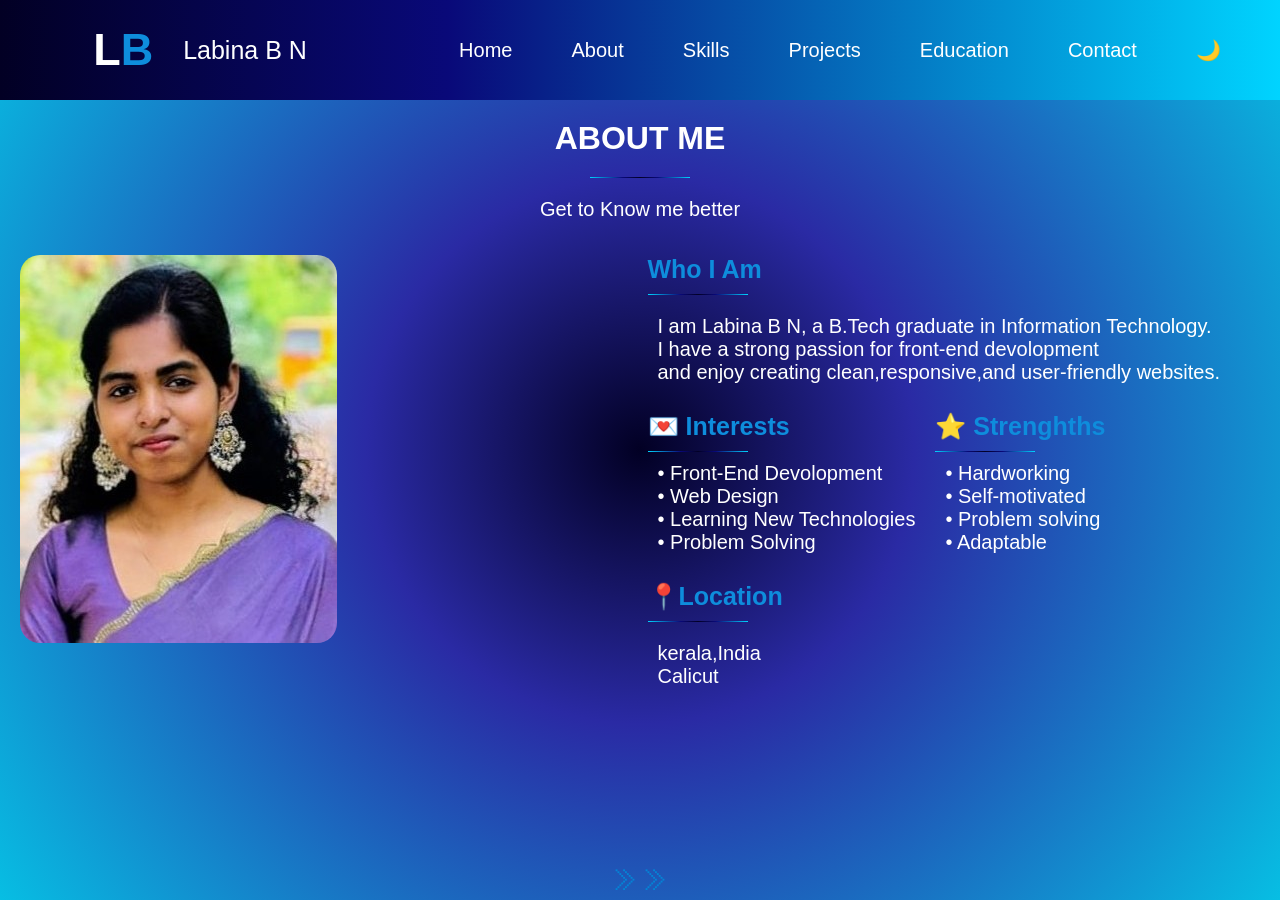
==== about.html @ 95ef758e "completed home,about and skills page" ====
<html>
    <head>
        <title>about me</title>
        <link rel="stylesheet" href="about.css">
    </head>
    <body>
        <div class="container">
            <div class="header">
                <nav class="navbar">
                    <div class="link1">
                        <a href="index.html" class="logo"><span class="name1">L</span><span class="name2">B</span></a>
                        <a href="index.html" class="nav name" >Labina B N</a>
                        
                    </div>
                    <div class="link2">
                        <a href="index.html" class="nav home">Home</a>
                        <a href="about.html" class="nav">About</a>
                        <a href="skills.html" class="nav">Skills</a>
                        <a href="projects.html" class="nav">Projects</a>
                        <a href="education.html" class="nav">Education</a>
                        <a href="contact.html" class="nav">Contact</a>
                        <a href="#" class="nav">🌙</a>
                    </div>
                  
                </nav>
            </div>
            <div class="main">
                <div class="heading">
                    <h1>ABOUT ME</h1>
                    <div class="line"></div>
                    <p class="para">Get to Know me better</p>
                </div>
                <div class="left">
                    <img src="labu_img.jpg" class="img">
                </div>
                <div class="right">
                    <h3>Who I Am</h3>
                    <div class="line"></div>
                    <p>
                        I am Labina B N, a B.Tech graduate in Information Technology.<br>
                        I have  a strong passion for front-end devolopment<br>
                        and enjoy creating clean,responsive,and user-friendly websites.
                    </p>
                    <br>
                    <div class="box">
                        <div class="box1">
                            <h3>💌 Interests</h3>
                            <div class="line"></div>
                            <p>
                                • Front-End Devolopment<br>
                                • Web Design<br>
                                • Learning New Technologies<br>
                                • Problem Solving
                            </p>
                        </div>
                        <div class="box2">
                            <h3>⭐ Strenghths</h3>
                            <div class="line"></div>
                            <p>
                                • Hardworking<br>
                                • Self-motivated<br>
                                • Problem solving<br>
                                • Adaptable
                            </p>
                        </div>
                    </div> 

                    <br>
                    <h3>📍Location</h3>
                    <div class="line"></div>
                    <p>
                        kerala,India<br>
                        Calicut
                    </p>
                        
                </div>
            </div>
            <div class="foot">
                    <a href="skills.html" class="arrow">⨠⨠</a>
            </div>
        </div>
    </body>
</html>
---- about.css ----
.container{
    width: 100%;
    height: 100vh;
    display: grid;
    grid-template-rows: 100px 1fr 40px;
    background: #020024;
    background: radial-gradient(circle, rgba(2, 0, 36, 1) 0%, rgb(42, 42, 164) 35%, rgb(7, 190, 227) 100%);
    font-family:sans-serif;
}
.header{
background: #020024;
background: linear-gradient(90deg, rgba(2, 0, 36, 1) 0%, rgba(9, 9, 121, 1) 35%, rgba(0, 212, 255, 1) 100%);
}
.navbar{
height: 100%;
display: grid;
grid-template-columns: 400px 1fr;
}
.link1{
  display: flex;
  justify-content: center;
  align-items: center;
  gap: 30px;
}
.link2{
display: flex;
justify-content: space-evenly;
align-items: center;

}
.nav{
    color: white;
    text-decoration: none;
    font-size: 20px;
    transition:color 0.2s ease-in 0.1s;
    transition:transform 0.2s ease-in 0.1s;
}
.nav:hover{
    color: rgb(113, 191, 239);
    transform: scale(1.1);
}
.logo{
    text-decoration: none;
    font-size: 45px;
    font-weight: bolder;
    transition:transform 0.2s ease-in 0.1s;
}
.logo:hover{
    transform: scale(1.1);
}
.name1{
    color: white;
}
.name2{
    color:rgb(14, 141, 220) ;
}
.name{
    font-size: 25px;
}
.main{
    display: grid;
    grid-template-columns: 1fr 1fr;
    grid-template-rows: 140px 1fr;
    gap: 15px;
}
.heading{
    grid-column: span 2;
    display: flex;
    flex-direction: column;
    justify-content: center;
    align-items: center;
}

.line{
    width: 100px;
    height: 1px;
    background: radial-gradient(circle, rgba(2, 0, 36, 1) 0%, rgba(9, 9, 121, 1) 35%, rgba(0, 212, 255, 1) 100%);
    margin: 10px 0;
}
h3{
    color:rgb(14, 141, 220);
    margin: 0px;
    font-size: 25px;
}
p{
    font-size: 20px;
}
h1,p{ 
    color: white;
    margin: 10px;
 
}
.left{
  margin-left: 20px;
}
.right{
    display: flex;
    flex-direction: column;
  
}
.img{
    border-radius: 20px;
}
.box{
    display: flex;
    gap: 10px;
}
.box3{
    display: flex;
    flex-direction: column;
    align-items: center;
}
.foot{
    display: flex;
    justify-content: center;
    align-items: center;

}
.arrow{
    font-size: 30px;
    text-decoration: none;
    color:rgb(3, 133, 214);
    display: inline-block;
    animation: moveLeft 1.5s ease-in 0.1s infinite normal;
}
@keyframes moveLeft{
    0%{
        color: rgb(3, 133, 214);
        transform: translate(0);
    }
    50%{
        color:  rgba(9, 9, 121, 1);
    }
    100%{
        color: rgb(37, 175, 202) ;
        transform: translate(30px);
    }
}
body{
    margin: 0px;
}
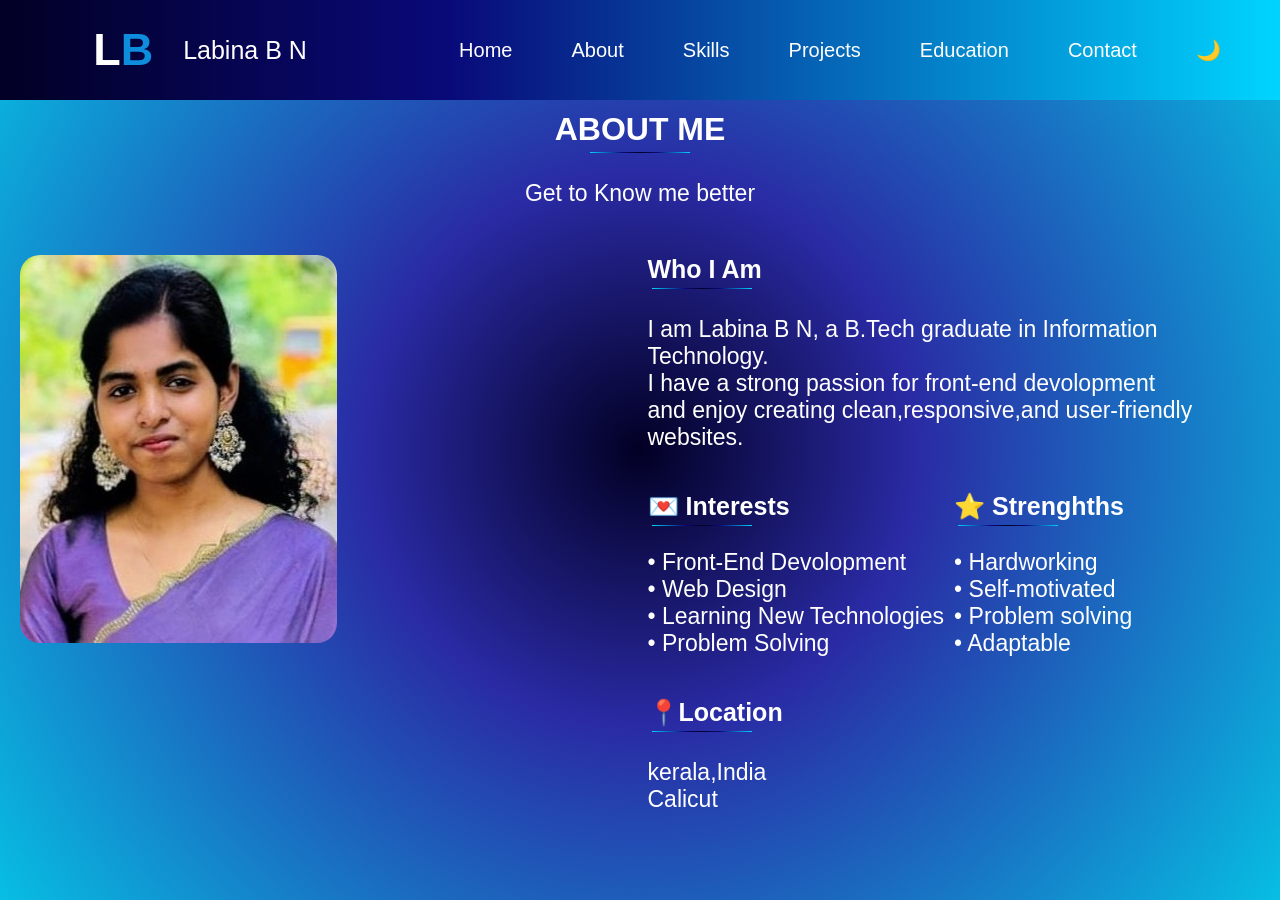
==== commit b6fe8096: "contact page completed" ====
--- a/about.html
+++ b/about.html
@@ -75,9 +75,6 @@
                         
                 </div>
             </div>
-            <div class="foot">
-                    <a href="skills.html" class="arrow">⨠⨠</a>
-            </div>
         </div>
     </body>
 </html>
--- a/about.css
+++ b/about.css
@@ -2,7 +2,7 @@
     width: 100%;
     height: 100vh;
     display: grid;
-    grid-template-rows: 100px 1fr 40px;
+    grid-template-rows: 100px 1fr;
     background: #020024;
     background: radial-gradient(circle, rgba(2, 0, 36, 1) 0%, rgb(42, 42, 164) 35%, rgb(7, 190, 227) 100%);
     font-family:sans-serif;
@@ -75,19 +75,22 @@
     width: 100px;
     height: 1px;
     background: radial-gradient(circle, rgba(2, 0, 36, 1) 0%, rgba(9, 9, 121, 1) 35%, rgba(0, 212, 255, 1) 100%);
-    margin: 10px 0;
+    margin:4px;
 }
 h3{
-    color:rgb(14, 141, 220);
+    color:white;
     margin: 0px;
     font-size: 25px;
 }
+
 p{
-    font-size: 20px;
+    color:white;
+    font-size: 23px;
+   
 }
-h1,p{ 
-    color: white;
-    margin: 10px;
+h1{ 
+    color:white;
+    margin:0;
  
 }
 .left{
@@ -110,32 +113,8 @@
     flex-direction: column;
     align-items: center;
 }
-.foot{
-    display: flex;
-    justify-content: center;
-    align-items: center;
 
-}
-.arrow{
-    font-size: 30px;
-    text-decoration: none;
-    color:rgb(3, 133, 214);
-    display: inline-block;
-    animation: moveLeft 1.5s ease-in 0.1s infinite normal;
-}
-@keyframes moveLeft{
-    0%{
-        color: rgb(3, 133, 214);
-        transform: translate(0);
-    }
-    50%{
-        color:  rgba(9, 9, 121, 1);
-    }
-    100%{
-        color: rgb(37, 175, 202) ;
-        transform: translate(30px);
-    }
-}
+
 body{
     margin: 0px;
 }
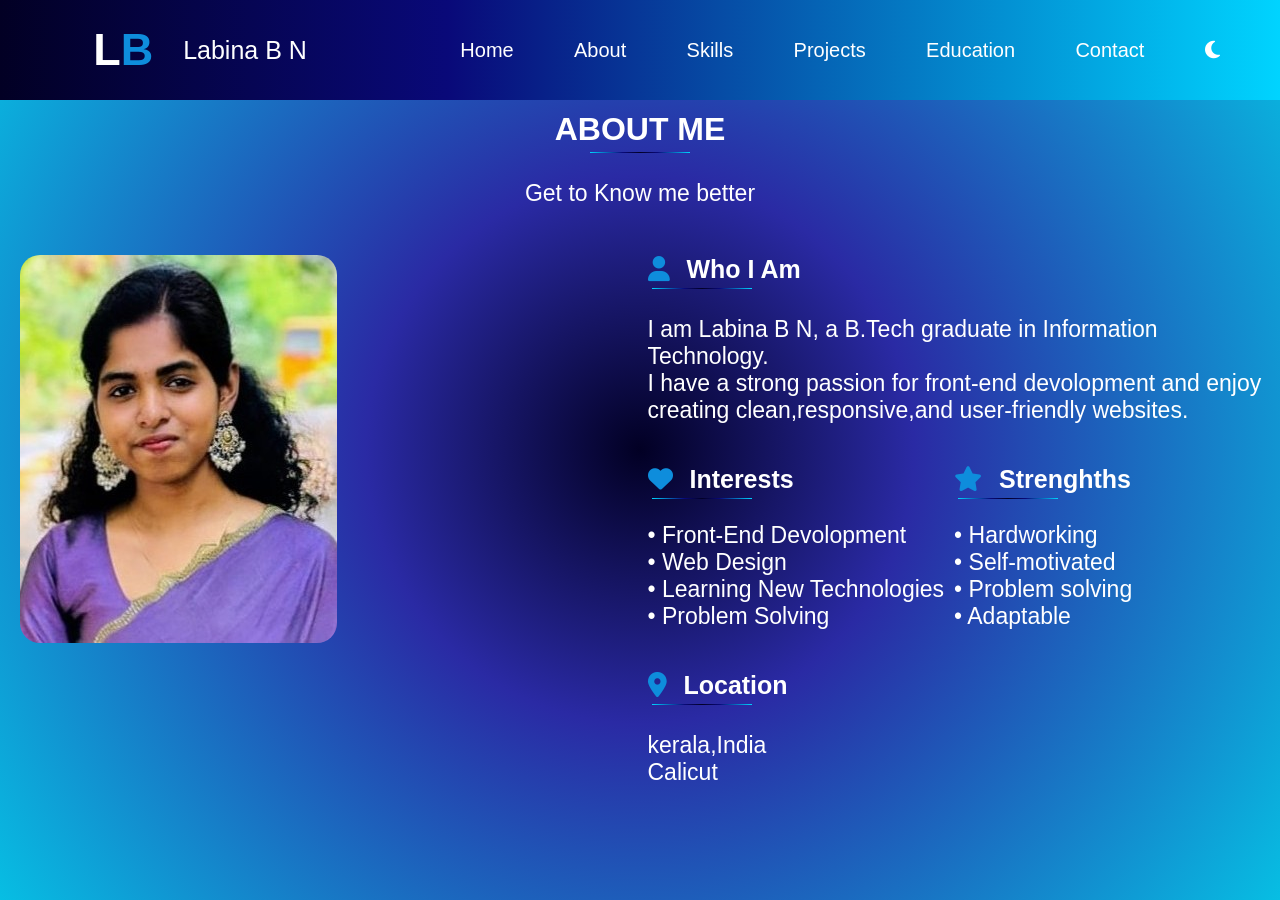
==== commit ecf77dd1: "complete portfolio website" ====
--- a/about.html
+++ b/about.html
@@ -1,7 +1,9 @@
 <html>
     <head>
+        <meta name="viewport" content="width=device-width, initial-scale=1.0">
         <title>about me</title>
         <link rel="stylesheet" href="about.css">
+        <link rel="stylesheet" href="https://cdnjs.cloudflare.com/ajax/libs/font-awesome/6.4.0/css/all.min.css">
     </head>
     <body>
         <div class="container">
@@ -19,7 +21,7 @@
                         <a href="projects.html" class="nav">Projects</a>
                         <a href="education.html" class="nav">Education</a>
                         <a href="contact.html" class="nav">Contact</a>
-                        <a href="#" class="nav">🌙</a>
+                        <i class="fa-solid fa-moon" id="theme-toggle"></i>
                     </div>
                   
                 </nav>
@@ -34,19 +36,19 @@
                     <img src="labu_img.jpg" class="img">
                 </div>
                 <div class="right">
-                    <h3>Who I Am</h3>
+                    <h3><i class="fas fa-user icon"></i> Who I Am</h3>
                     <div class="line"></div>
                     <p>
                         I am Labina B N, a B.Tech graduate in Information Technology.<br>
-                        I have  a strong passion for front-end devolopment<br>
-                        and enjoy creating clean,responsive,and user-friendly websites.
+                        I have  a strong passion for front-end devolopment  and enjoy<br>
+                        creating clean,responsive,and user-friendly websites.
                     </p>
                     <br>
                     <div class="box">
                         <div class="box1">
-                            <h3>💌 Interests</h3>
+                            <h3><i class="fas fa-heart icon"></i> Interests</h3>
                             <div class="line"></div>
-                            <p>
+                            <p class="list">
                                 • Front-End Devolopment<br>
                                 • Web Design<br>
                                 • Learning New Technologies<br>
@@ -54,9 +56,9 @@
                             </p>
                         </div>
                         <div class="box2">
-                            <h3>⭐ Strenghths</h3>
+                            <h3><i class="fas fa-star icon"></i> Strenghths</h3>
                             <div class="line"></div>
-                            <p>
+                            <p class="list">
                                 • Hardworking<br>
                                 • Self-motivated<br>
                                 • Problem solving<br>
@@ -66,15 +68,24 @@
                     </div> 
 
                     <br>
-                    <h3>📍Location</h3>
+                    <h3><i class="fas fa-map-marker-alt icon"></i> Location</h3>
                     <div class="line"></div>
-                    <p>
-                        kerala,India<br>
-                        Calicut
-                    </p>
+                    <div class="box3">
+                        <p class="list">
+                            kerala,India<br>
+                            Calicut
+                        </p>
+                    </div>
+                
                         
                 </div>
             </div>
         </div>
     </body>
+    <script>
+        const themeToggle=document.getElementById("theme-toggle");
+        themeToggle.addEventListener("click",function(){
+            document.body.classList.toggle("light-theme")
+        })
+    </script>
 </html>
--- a/about.css
+++ b/about.css
@@ -88,6 +88,7 @@
     font-size: 23px;
    
 }
+
 h1{ 
     color:white;
     margin:0;
@@ -108,13 +109,219 @@
     display: flex;
     gap: 10px;
 }
-.box3{
-    display: flex;
-    flex-direction: column;
-    align-items: center;
-}
-
+
+#theme-toggle{
+    color: white;
+    font-size: 20px;
+}
+#theme-toggle:hover{
+    color: #FFD700;
+}
+.light-theme #theme-toggle {
+    color: #0f172a;
+}
+.light-theme #theme-toggle:hover {
+    color: #0284c7;
+}
+.light-theme {
+    background-color: #f1f5f9;
+    color: #0f172a;
+}
+
+.light-theme .container {
+    background: linear-gradient(135deg, #ffffff 0%, #f1f5f9 45%, #eef2f7 100%);
+    color: #0f172a;
+}
+
+.light-theme .header {
+    background: #ffffff;
+    border-bottom: 1px solid rgba(15, 23, 42, 0.06);
+    box-shadow: 0 8px 24px rgba(2, 6, 23, 0.06);
+
+}
+
+.light-theme .nav {
+    color: #0f172a;
+    background: transparent;
+}
+
+.light-theme .nav:hover {
+    color: #0369a1;
+}
+
+.light-theme .name1 {
+    color: #0f172a;
+}
+
+.light-theme .name2 {
+    color: #0ea5e9;
+}
+
+.light-theme .main {
+    background: transparent;
+    box-shadow: none;
+    border-radius: 0;
+    padding: 0;
+    margin: 0;
+}
+
+.light-theme .line {
+    background: linear-gradient(90deg, #bfdbfe 0%, #60a5fa 50%, #0369a1 100%);
+}
+
+.light-theme .icon{
+    color: #0369a1;
+}
+
+.light-theme p{
+    color: #0f172a;
+}
+.light-theme h1,
+.light-theme h3{
+    color: #0f172a;
+}
+
+
+.icon{
+    color: rgb(14, 141, 220);
+    margin-right: 10px;
+}
 
 body{
     margin: 0px;
 }
+
+@media (max-width: 900px) {
+    .container {
+        height: auto;
+        min-height: 100vh;
+        grid-template-rows: auto 1fr;
+    }
+
+    .header {
+        height: auto;
+    }
+
+    .navbar {
+        display: flex;
+        flex-direction: column;
+        height: auto;
+        gap: 12px;
+        padding: 16px 12px;
+    }
+
+    .link1,
+    .link2 {
+        display: flex;
+        justify-content: center;
+        flex-wrap: wrap;
+        gap: 10px 18px;
+    }
+
+    .main {
+        grid-template-columns: 1fr;
+        grid-template-rows: auto;
+        gap: 20px;
+        padding: 10px 12px 30px;
+        text-align: center;
+    }
+
+    .heading {
+        grid-column: span 1;
+        padding: 8px 0;
+        text-align: center;
+    }
+
+    .line {
+        margin: 4px auto;
+    }
+
+    .left,
+    .right {
+        margin: 0;
+        text-align: center;
+    }
+
+    .img {
+        width: min(100%, 360px);
+        display: block;
+        margin: 0 auto;
+    }
+
+    .box {
+        flex-direction: column;
+    }
+    .list{
+        text-align:left;
+        margin: auto;
+    }
+   
+}
+
+@media (max-width: 560px) {
+    .navbar {
+        padding: 12px 10px;
+    }
+
+    .link1,
+    .link2 {
+        gap: 8px 12px;
+    }
+
+    .nav {
+        font-size: 16px;
+    }
+
+    .logo {
+        font-size: 32px;
+    }
+
+    .name {
+        font-size: 18px;
+    }
+
+    h1 {
+        font-size: 26px;
+        text-align: center;
+        margin: 10px auto;
+    }
+
+    h3 {
+        font-size: 20px;
+        text-align: center;
+        margin: 8px auto;
+    }
+
+    p {
+        font-size: 18px;
+        line-height: 1.5;
+        text-align: center;
+        margin: 8px auto;
+    }
+
+    .left,
+    .right {
+        margin: 0;
+        text-align: center;
+    }
+
+    .img {
+        width: 100%;
+        max-width: 260px;
+        display: block;
+        margin: 0 auto;
+    }
+
+    .box {
+        flex-direction: column;
+        gap: 8px;
+    }
+
+    .line {
+        margin: 4px auto;
+    }
+    .list{
+        text-align: centre;
+        margin: auto;
+    }
+}
